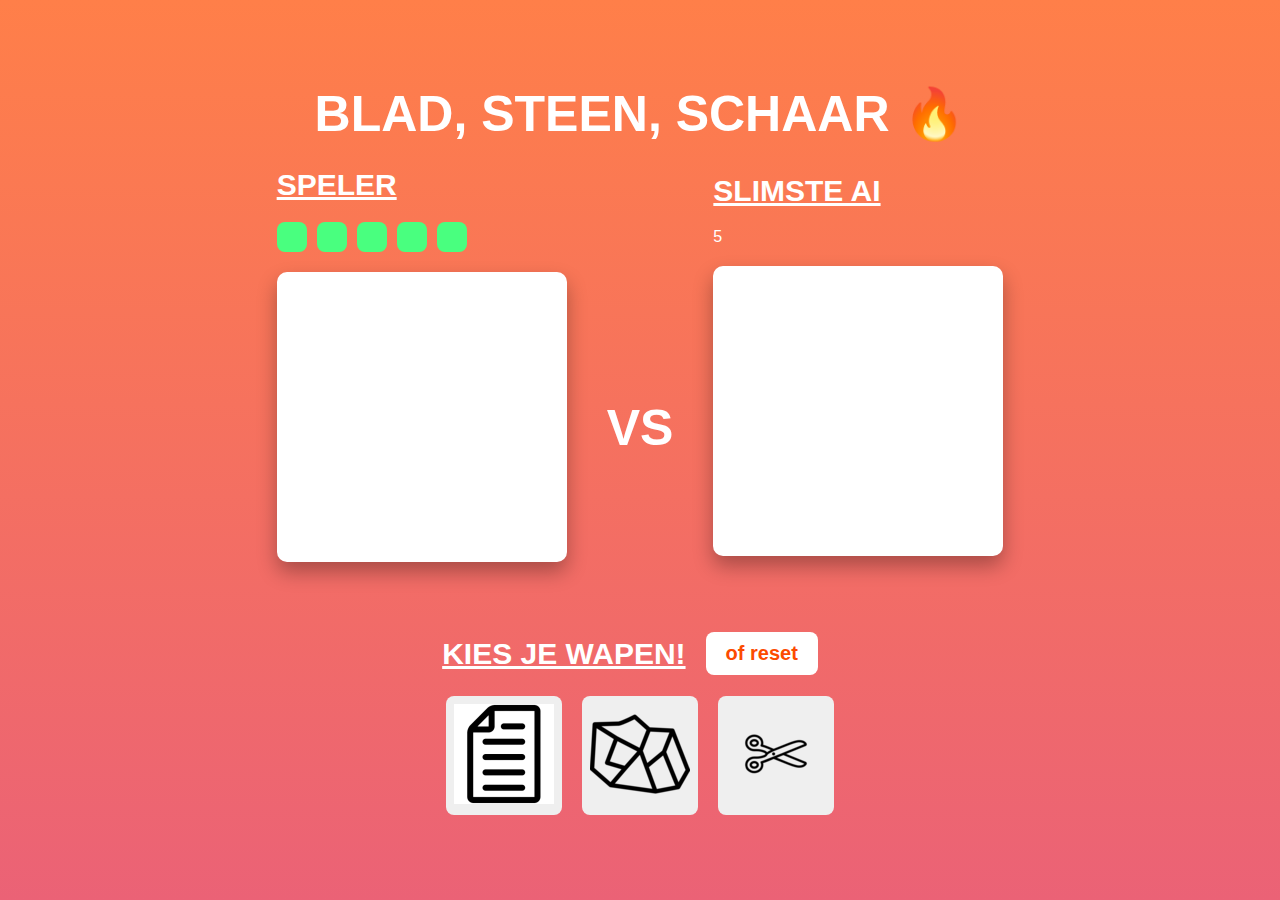
==== index.html @ c922b525 "Changes" ====
<!DOCTYPE html>
<html lang="nl">
  <head>
    <meta charset="UTF-8" />
    <meta http-equiv="X-UA-Compatible" content="IE=edge" />
    <meta name="viewport" content="width=device-width, initial-scale=1.0" />

    <!-- Stylesheets -->
    <link rel="stylesheet" href="css/fonts.css" />
    <link rel="stylesheet" href="css/main.css" />

    <!-- Geef je website hier een titel -->
    <title>Blad Steen Schaar</title>
  </head>
  <body>
    <div class="container">

      <!-- Hier komt je HTML-code -->
      <h1>Blad, Steen, Schaar 🔥</h1>
      <!-- Het speelveld -->
      <div class="speelveld">
        <!-- De speler zelf -->
        <div class="speler" id="jij">
          <h2 class="speler__naam " id="spelerNaam">Speler</h2>
          <div id="spelerLeven" class="speler__levens"></div>
          <div class="speler__keuze" id="keuzeSpeler"></div>
        </div>

        <!-- Versus -->
        <p class="versus">VS</p>

        <!-- De computer -->
        <div class="speler" id="computer">
          <h2 class="speler__naam">Slimste AI</h2>
          <div id="computerLeven"></div>
          <div class="speler__keuze" id="keuzeComputer"></div>
        </div>
      </div>

      <!-- Hier komt de code voor de keuze van blad, steen of schaar -->
      <div class="keuze-wrapper">
        <span>
          <h2 class="text--center">Kies je wapen!</h2>
          <button class="btnReset" id="btnReset">of reset</button>
        </span>
        <div class="keuzes">
          <button id="btnBlad">
            <img src="img/papier.png" alt="Blad">
          </button>
          <button id="btnSteen">
            <img src="img/steen.png" alt="Steen">
          </button>
          <button id="btnSchaar">
            <img src="img/schaar.png" alt="Schaar">
          </button>
        </div>
      </div>
    </div>

    <!-- Scripts hier toevoegen-->
    <script src="js/main.js"></script>
  </body>
</html>
---- css/fonts.css ----
@font-face {
  font-family: "Sitka Display";
  src: url("SitkaDisplay.woff2") format("woff2"),
    url("SitkaDisplay.woff") format("woff");
  font-weight: normal;
  font-style: normal;
  font-display: swap;
}

@font-face {
  font-family: "Work Sans";
  src: url("subset-WorkSans-Regular.woff2") format("woff2"),
    url("subset-WorkSans-Regular.woff") format("woff");
  font-weight: normal;
  font-style: normal;
  font-display: swap;
}

@font-face {
  font-family: "Work Sans";
  src: url("subset-WorkSans-Light.woff2") format("woff2"),
    url("subset-WorkSans-Light.woff") format("woff");
  font-weight: 300;
  font-style: normal;
  font-display: swap;
}

@font-face {
  font-family: "Work Sans";
  src: url("subset-WorkSans-Bold.woff2") format("woff2"),
    url("subset-WorkSans-Bold.woff") format("woff");
  font-weight: bold;
  font-style: normal;
  font-display: swap;
}
---- css/main.css ----
// Standaard reset voor overbodige wirtuimtes
* {
  margin: 0;
  padding: 0;
  box-sizing: border-box;
}

/*
  fonts: 
  "Sitka Display", serif;
  "Work Sans", sans-serif;
*/

html {
  font-family: "Work Sans", sans-serif;
}

body {
  margin: 0;
  height: 100vh;
  display:  flex;
  justify-content: center;
  align-items: center;
  background: #FF7F49;
  background: linear-gradient(180deg, #FF7F49 0%, #EB6276 100%);
  color: white;
}

h1 {
  text-align: center;
  font-size: 50px;
  text-transform: uppercase;
  margin: 0;
}

img {
  max-width: 100%;
  object-fit: cover;
}

.text--center {
  text-align: center;
}

.container {
  max-width: 75rem;
  width: 100%;
  margin-inline: auto;
}

.speelveld {
  display: flex;
  justify-content: center;
  align-items: center;
  gap: 40px;
}

.speler {
  display: flex;
  flex-direction: column;
  gap: 20px;
}

.speler__naam {
  margin-bottom: 0;
}

.speler__levens {
  display: flex;
  gap: 10px;
}

.speler__leven {
  width: 30px;
  height: 30px;
  background-color: #49ff7f;
  border-radius: 8px;
}

.speler__keuze {
  background-color: #ffffff;
  width: 250px;
  height: 250px;
  padding: 20px;
  display: flex;
  justify-content: center;
  align-items: center;
  border-radius: 10px;
  box-shadow: 0 10px 20px rgba(0, 0, 0, 0.3);
}

.speler__keuze__afbeelding {
  min-width: 100px;
  min-height: 100px;
}

.versus {
  font-size: 50px;
  font-weight: 900;
  margin-top: 200px;
}

.keuze-wrapper {
  margin-top: 50px;
}

.keuzes {
  display: flex;
  justify-content: center;
  gap: 20px;
}

button {
  cursor: pointer;
  border-radius: 8px;
  border: none;
  outline: none;
  padding: 8px;
}

button:hover {
  outline: #fc4b00 solid 4px;
}

.btnReset {
  background-color: white;
  color: #fc4b00;
  font-weight: 900;
  font-size: 20px;
  padding: 10px 20px;
  margin: 0 20px;
  border-radius: 8px;
}

span {
  display: flex;
  align-items: center;
  justify-content: center;
}


/* Tutorial CSS */

.img__tutorial {
  height: 400px;
}

h2 {
  text-align: left;
  font-size: 30px;
  text-transform: uppercase;
  text-decoration: underline;
}

a {
  text-decoration: none;
  color: #49ff7f;
  text-decoration: underline;
}
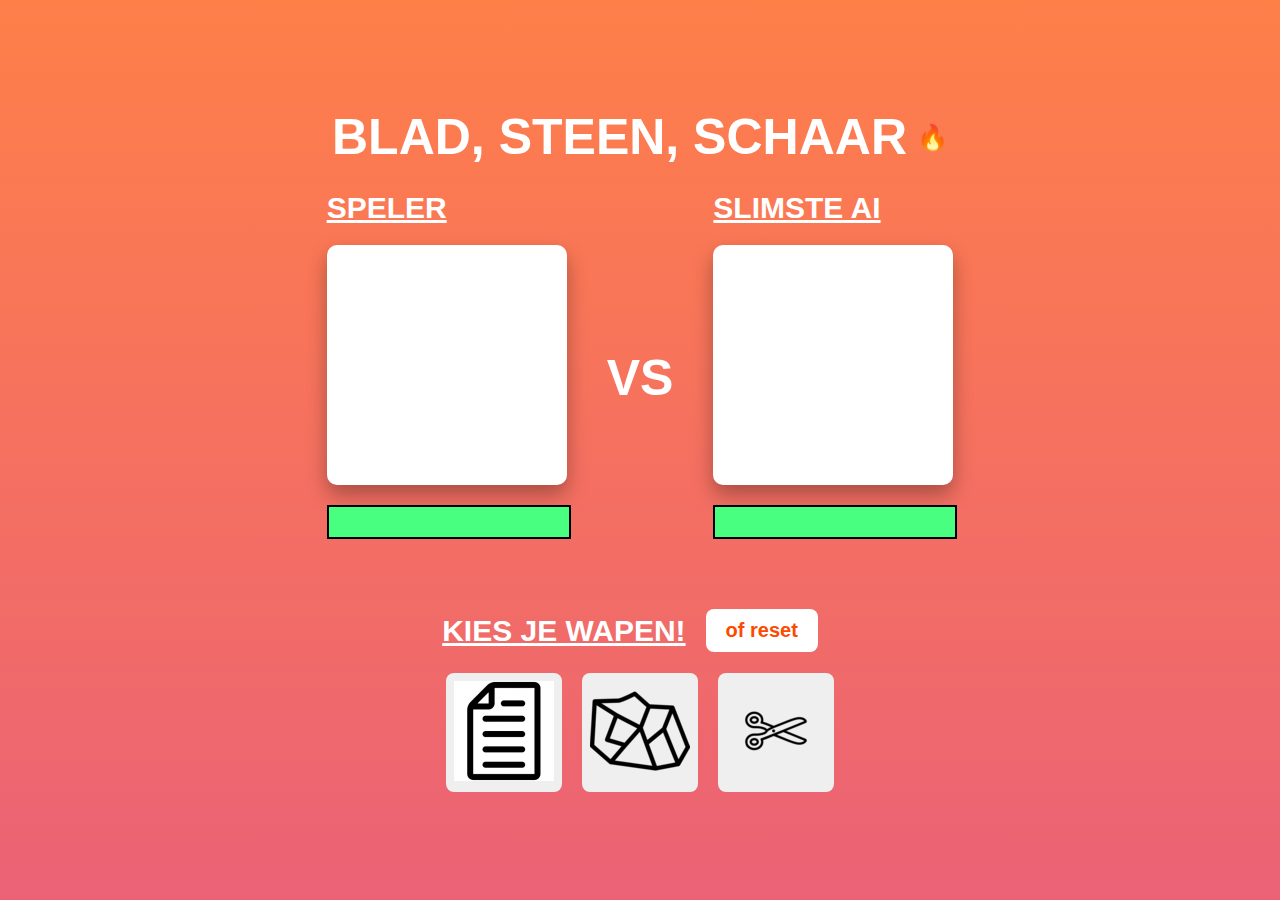
==== commit 7af94d48: "Restructure and added easter egg" ====
--- a/index.html
+++ b/index.html
@@ -14,16 +14,18 @@
   </head>
   <body>
     <div class="container">
+      <!-- Hier komt je HTML-code -->
 
-      <!-- Hier komt je HTML-code -->
-      <h1>Blad, Steen, Schaar 🔥</h1>
+      <!-- Titel -->
+      <h1>Blad, Steen, Schaar <span id="fire">🔥</span></h1>
+
       <!-- Het speelveld -->
       <div class="speelveld">
         <!-- De speler zelf -->
         <div class="speler" id="jij">
           <h2 class="speler__naam " id="spelerNaam">Speler</h2>
+          <div class="speler__keuze" id="keuzeSpeler"></div>
           <div id="spelerLeven" class="speler__levens"></div>
-          <div class="speler__keuze" id="keuzeSpeler"></div>
         </div>
 
         <!-- Versus -->
@@ -32,28 +34,37 @@
         <!-- De computer -->
         <div class="speler" id="computer">
           <h2 class="speler__naam">Slimste AI</h2>
-          <div id="computerLeven"></div>
           <div class="speler__keuze" id="keuzeComputer"></div>
+          <div id="computerLeven" class="speler__levens"></div>
         </div>
       </div>
 
       <!-- Hier komt de code voor de keuze van blad, steen of schaar -->
       <div class="keuze-wrapper">
-        <span>
-          <h2 class="text--center">Kies je wapen!</h2>
-          <button class="btnReset" id="btnReset">of reset</button>
-        </span>
-        <div class="keuzes">
-          <button id="btnBlad">
-            <img src="img/papier.png" alt="Blad">
-          </button>
-          <button id="btnSteen">
-            <img src="img/steen.png" alt="Steen">
-          </button>
-          <button id="btnSchaar">
-            <img src="img/schaar.png" alt="Schaar">
-          </button>
+        <div>
+          <span>
+            <h2 class="text--center">Kies je wapen!</h2>
+            <button class="btnReset" id="btnReset">of reset</button>
+          </span>
+          <div class="keuzes" id="keuzes">
+            <button id="btnBlad">
+              <img src="img/papier.png" alt="Blad">
+            </button>
+            <button id="btnSteen">
+              <img src="img/steen.png" alt="Steen">
+            </button>
+            <button id="btnSchaar">
+              <img src="img/schaar.png" alt="Schaar">
+            </button>
+          </div>
+          <!-- Winner or loser -->
+          <div class="winner-loser">
+            <p id="spelerWin" class="hidden">JIJ WINT! 🥳</p>
+            <p id="computerWin" class="hidden">Je verliest... 😞</p>
+            <p id="fireWin" class="hidden">NATUURLIJK! Vuur wint van alles! 🤯</p>
+          </div>
         </div>
+        
       </div>
     </div>
 
--- a/css/main.css
+++ b/css/main.css
@@ -27,10 +27,17 @@
 }
 
 h1 {
-  text-align: center;
+  display: flex;
+  justify-content: center;
+  align-items: center;
+  gap: 10px;
   font-size: 50px;
   text-transform: uppercase;
   margin: 0;
+}
+
+h1 > span {
+  font-size: 50%;
 }
 
 img {
@@ -46,6 +53,14 @@
   max-width: 75rem;
   width: 100%;
   margin-inline: auto;
+}
+
+.hidden {
+  display: none;
+}
+
+.rel {
+  position: relative;
 }
 
 .speelveld {
@@ -67,20 +82,21 @@
 
 .speler__levens {
   display: flex;
-  gap: 10px;
+  width: 100%;
+  height: 30px;
+  border: 2px solid black;
 }
 
 .speler__leven {
-  width: 30px;
   height: 30px;
+  width: 20%;
   background-color: #49ff7f;
-  border-radius: 8px;
 }
 
 .speler__keuze {
   background-color: #ffffff;
-  width: 250px;
-  height: 250px;
+  width: 200px;
+  height: 200px;
   padding: 20px;
   display: flex;
   justify-content: center;
@@ -97,7 +113,7 @@
 .versus {
   font-size: 50px;
   font-weight: 900;
-  margin-top: 200px;
+  margin-top: 100px;
 }
 
 .keuze-wrapper {
@@ -138,6 +154,15 @@
   justify-content: center;
 }
 
+.winner-loser {
+  text-align: center;
+}
+
+.winner-loser > p {
+  font-size: 2rem;
+  color: black;
+  font-weight: 900;
+}
 
 /* Tutorial CSS */
 
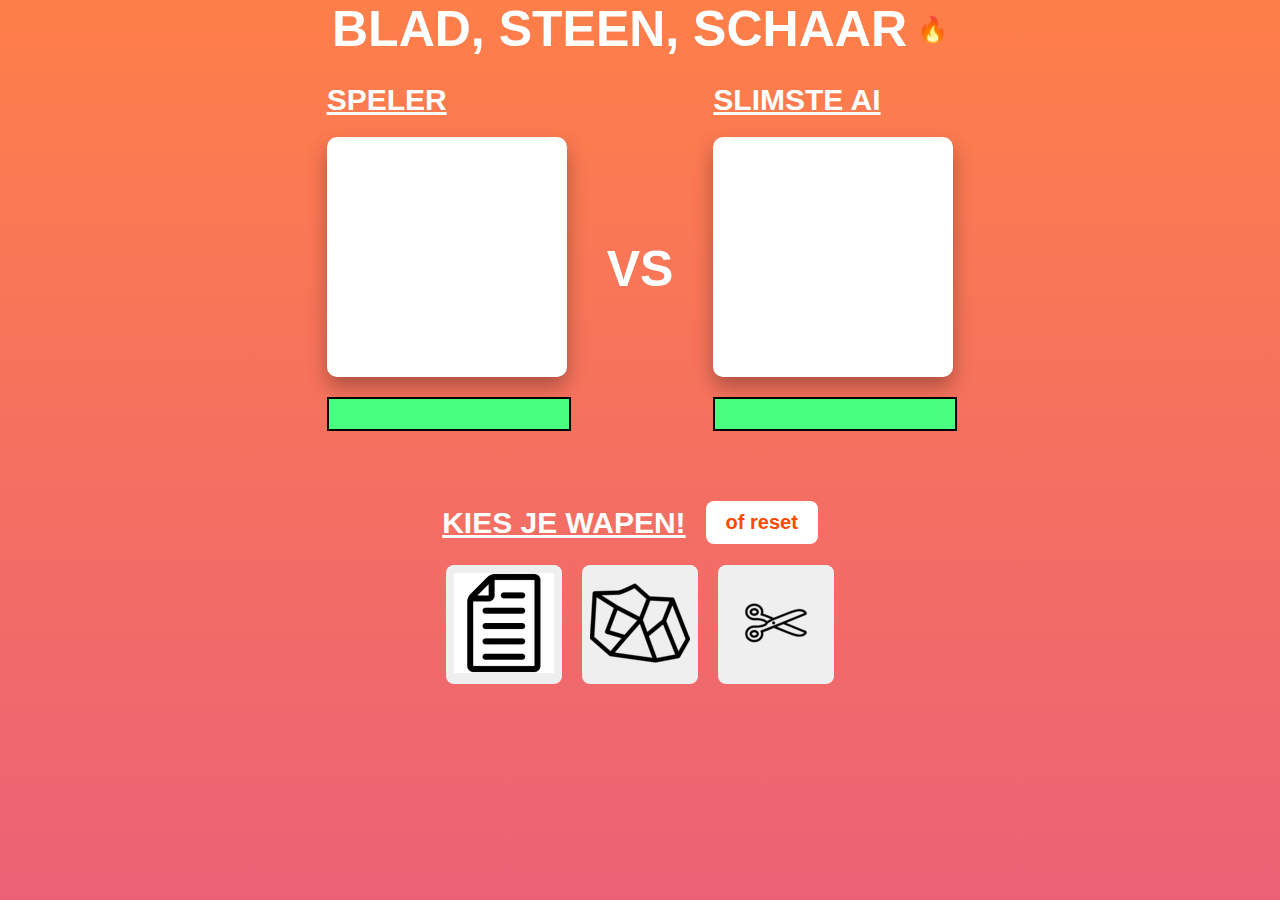
==== commit 72b04f46: "🐛 fix CSS loading issue" ====
--- a/index.html
+++ b/index.html
@@ -14,57 +14,60 @@
   </head>
   <body>
     <div class="container">
-      <!-- Hier komt je HTML-code -->
+      <div class="game">
+        <!-- Hier komt je HTML-code -->
 
-      <!-- Titel -->
-      <h1>Blad, Steen, Schaar <span id="fire">🔥</span></h1>
+        <!-- Titel -->
+        <h1>Blad, Steen, Schaar <span id="fire">🔥</span></h1>
 
-      <!-- Het speelveld -->
-      <div class="speelveld">
-        <!-- De speler zelf -->
-        <div class="speler" id="jij">
-          <h2 class="speler__naam " id="spelerNaam">Speler</h2>
-          <div class="speler__keuze" id="keuzeSpeler"></div>
-          <div id="spelerLeven" class="speler__levens"></div>
+        <!-- Het speelveld -->
+        <div class="speelveld">
+          <!-- De speler zelf -->
+          <div class="speler" id="jij">
+            <h2 class="speler__naam" id="spelerNaam">Speler</h2>
+            <div class="speler__keuze" id="keuzeSpeler"></div>
+            <div id="spelerLeven" class="speler__levens"></div>
+          </div>
+
+          <!-- Versus -->
+          <p class="versus">VS</p>
+
+          <!-- De computer -->
+          <div class="speler" id="computer">
+            <h2 class="speler__naam">Slimste AI</h2>
+            <div class="speler__keuze" id="keuzeComputer"></div>
+            <div id="computerLeven" class="speler__levens"></div>
+          </div>
         </div>
 
-        <!-- Versus -->
-        <p class="versus">VS</p>
-
-        <!-- De computer -->
-        <div class="speler" id="computer">
-          <h2 class="speler__naam">Slimste AI</h2>
-          <div class="speler__keuze" id="keuzeComputer"></div>
-          <div id="computerLeven" class="speler__levens"></div>
-        </div>
-      </div>
-
-      <!-- Hier komt de code voor de keuze van blad, steen of schaar -->
-      <div class="keuze-wrapper">
-        <div>
-          <span>
-            <h2 class="text--center">Kies je wapen!</h2>
-            <button class="btnReset" id="btnReset">of reset</button>
-          </span>
-          <div class="keuzes" id="keuzes">
-            <button id="btnBlad">
-              <img src="img/papier.png" alt="Blad">
-            </button>
-            <button id="btnSteen">
-              <img src="img/steen.png" alt="Steen">
-            </button>
-            <button id="btnSchaar">
-              <img src="img/schaar.png" alt="Schaar">
-            </button>
-          </div>
-          <!-- Winner or loser -->
-          <div class="winner-loser">
-            <p id="spelerWin" class="hidden">JIJ WINT! 🥳</p>
-            <p id="computerWin" class="hidden">Je verliest... 😞</p>
-            <p id="fireWin" class="hidden">NATUURLIJK! Vuur wint van alles! 🤯</p>
+        <!-- Hier komt de code voor de keuze van blad, steen of schaar -->
+        <div class="keuze-wrapper">
+          <div>
+            <span>
+              <h2 class="text--center">Kies je wapen!</h2>
+              <button class="btnReset" id="btnReset">of reset</button>
+            </span>
+            <div class="keuzes" id="keuzes">
+              <button id="btnBlad">
+                <img src="img/papier.png" alt="Blad" />
+              </button>
+              <button id="btnSteen">
+                <img src="img/steen.png" alt="Steen" />
+              </button>
+              <button id="btnSchaar">
+                <img src="img/schaar.png" alt="Schaar" />
+              </button>
+            </div>
+            <!-- Winner or loser -->
+            <div class="winner-loser">
+              <p id="spelerWin" class="hidden">JIJ WINT! 🥳</p>
+              <p id="computerWin" class="hidden">Je verliest... 😞</p>
+              <p id="fireWin" class="hidden">
+                NATUURLIJK! Vuur wint van alles! 🤯
+              </p>
+            </div>
           </div>
         </div>
-        
       </div>
     </div>
 
--- a/css/main.css
+++ b/css/main.css
@@ -4,12 +4,6 @@
   padding: 0;
   box-sizing: border-box;
 }
-
-/*
-  fonts: 
-  "Sitka Display", serif;
-  "Work Sans", sans-serif;
-*/
 
 html {
   font-family: "Work Sans", sans-serif;
@@ -18,11 +12,9 @@
 body {
   margin: 0;
   height: 100vh;
-  display:  flex;
-  justify-content: center;
-  align-items: center;
-  background: #FF7F49;
-  background: linear-gradient(180deg, #FF7F49 0%, #EB6276 100%);
+  background: #ff7f49;
+  background: linear-gradient(180deg, #ff7f49 0%, #eb6276 100%);
+  background-attachment: fixed;
   color: white;
 }
 
@@ -53,6 +45,16 @@
   max-width: 75rem;
   width: 100%;
   margin-inline: auto;
+}
+
+// Alles hierboven al gebruikt in codepen
+
+.game {
+  height: 100vh;
+  display: flex;
+  flex-direction: column;
+  justify-content: center;
+  align-items: center;
 }
 
 .hidden {
@@ -181,4 +183,4 @@
   text-decoration: none;
   color: #49ff7f;
   text-decoration: underline;
-}+}
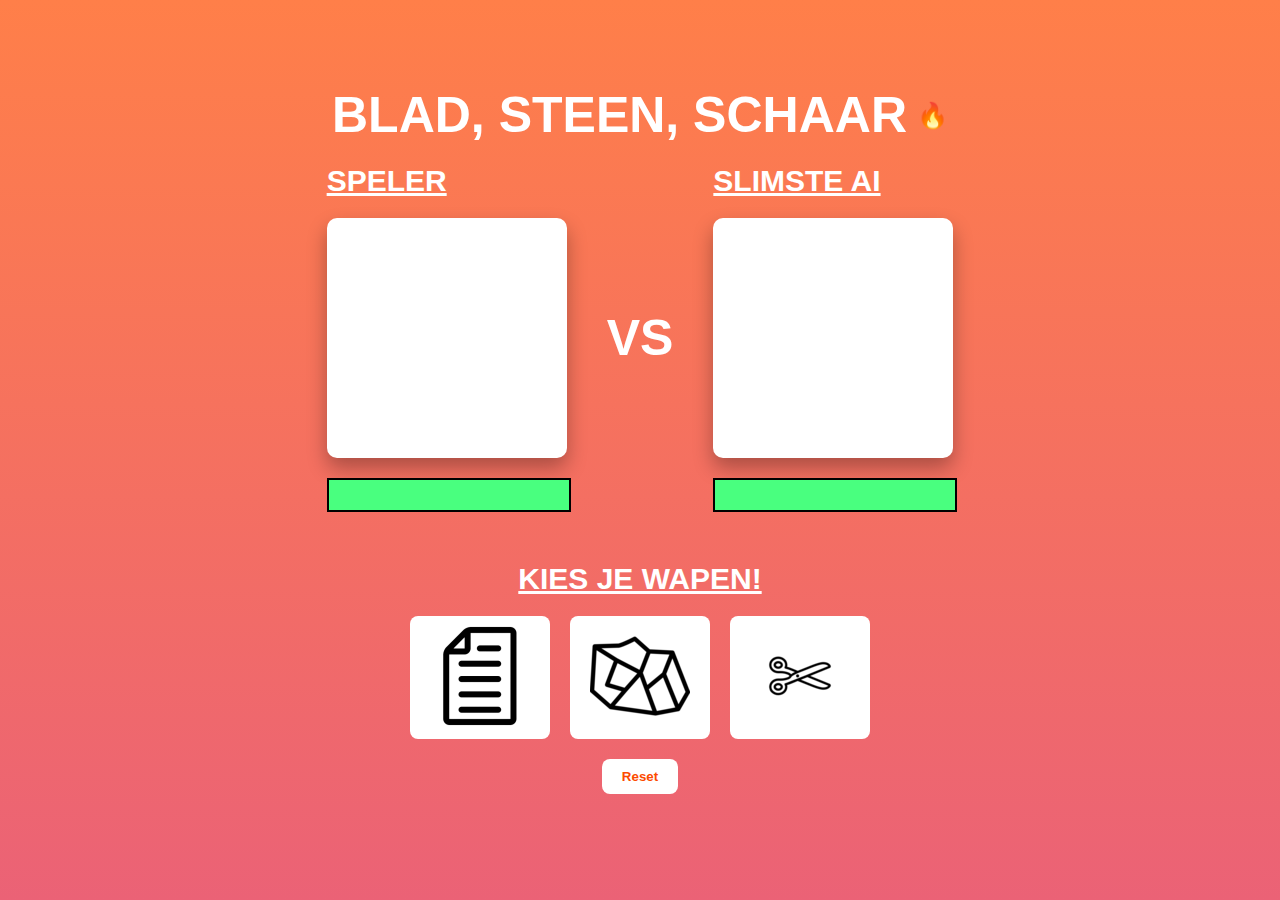
==== commit a6f8a0d7: "🎨 Edits to html and css" ====
--- a/index.html
+++ b/index.html
@@ -6,7 +6,6 @@
     <meta name="viewport" content="width=device-width, initial-scale=1.0" />
 
     <!-- Stylesheets -->
-    <link rel="stylesheet" href="css/fonts.css" />
     <link rel="stylesheet" href="css/main.css" />
 
     <!-- Geef je website hier een titel -->
@@ -14,11 +13,11 @@
   </head>
   <body>
     <div class="container">
-      <div class="game">
+      <div class="spel">
         <!-- Hier komt je HTML-code -->
 
         <!-- Titel -->
-        <h1>Blad, Steen, Schaar <span id="fire">🔥</span></h1>
+        <h1>Blad, Steen, Schaar <span id="vuur">🔥</span></h1>
 
         <!-- Het speelveld -->
         <div class="speelveld">
@@ -42,30 +41,26 @@
 
         <!-- Hier komt de code voor de keuze van blad, steen of schaar -->
         <div class="keuze-wrapper">
-          <div>
-            <span>
-              <h2 class="text--center">Kies je wapen!</h2>
-              <button class="btnReset" id="btnReset">of reset</button>
-            </span>
-            <div class="keuzes" id="keuzes">
-              <button id="btnBlad">
-                <img src="img/papier.png" alt="Blad" />
-              </button>
-              <button id="btnSteen">
-                <img src="img/steen.png" alt="Steen" />
-              </button>
-              <button id="btnSchaar">
-                <img src="img/schaar.png" alt="Schaar" />
-              </button>
-            </div>
-            <!-- Winner or loser -->
-            <div class="winner-loser">
-              <p id="spelerWin" class="hidden">JIJ WINT! 🥳</p>
-              <p id="computerWin" class="hidden">Je verliest... 😞</p>
-              <p id="fireWin" class="hidden">
-                NATUURLIJK! Vuur wint van alles! 🤯
-              </p>
-            </div>
+          <h2>Kies je wapen!</h2>
+          <div class="keuzes" id="keuzes">
+            <button id="btnBlad">
+              <img src="img/blad.png" alt="Blad" />
+            </button>
+            <button id="btnSteen">
+              <img src="img/steen.png" alt="Steen" />
+            </button>
+            <button id="btnSchaar">
+              <img src="img/schaar.png" alt="Schaar" />
+            </button>
+          </div>
+          <button class="btnReset" id="btnReset">Reset</button>
+          <!-- Winner or loser -->
+          <div class="winner-loser">
+            <p id="spelerWin" class="hidden">JIJ WINT! 🥳</p>
+            <p id="computerWin" class="hidden">Je verliest... 😞</p>
+            <p id="vuurWin" class="hidden">
+              NATUURLIJK! Vuur wint van alles! 🤯
+            </p>
           </div>
         </div>
       </div>
--- a/css/main.css
+++ b/css/main.css
@@ -1,16 +1,14 @@
-// Standaard reset voor overbodige wirtuimtes
 * {
   margin: 0;
   padding: 0;
-  box-sizing: border-box;
 }
 
 html {
   font-family: "Work Sans", sans-serif;
+  font-size: 20px;
 }
 
 body {
-  margin: 0;
   height: 100vh;
   background: #ff7f49;
   background: linear-gradient(180deg, #ff7f49 0%, #eb6276 100%);
@@ -25,11 +23,24 @@
   gap: 10px;
   font-size: 50px;
   text-transform: uppercase;
-  margin: 0;
+  margin-bottom: 1rem;
 }
 
 h1 > span {
   font-size: 50%;
+}
+
+h2 {
+  text-align: left;
+  font-size: 30px;
+  text-transform: uppercase;
+  text-decoration: underline;
+}
+
+a {
+  text-decoration: none;
+  color: #49ff7f;
+  text-decoration: underline;
 }
 
 img {
@@ -37,8 +48,19 @@
   object-fit: cover;
 }
 
-.text--center {
-  text-align: center;
+button {
+  cursor: pointer;
+  background-color: white;
+  padding: 10px 20px;
+  color: #fc4b00;
+  border: none;
+  outline: none;
+  border-radius: 8px;
+  font-weight: 900;
+}
+
+button:hover {
+  outline: #fc4b00 solid 4px;
 }
 
 .container {
@@ -47,9 +69,16 @@
   margin-inline: auto;
 }
 
-// Alles hierboven al gebruikt in codepen
+.flex {
+  display: flex;
+  gap: 10px;
+  justify-content: center;
+  align-items: center;
+}
 
-.game {
+/* Alles hierboven al gebruikt in codepen */
+
+.spel {
   height: 100vh;
   display: flex;
   flex-direction: column;
@@ -59,10 +88,6 @@
 
 .hidden {
   display: none;
-}
-
-.rel {
-  position: relative;
 }
 
 .speelveld {
@@ -76,10 +101,6 @@
   display: flex;
   flex-direction: column;
   gap: 20px;
-}
-
-.speler__naam {
-  margin-bottom: 0;
 }
 
 .speler__levens {
@@ -109,45 +130,34 @@
 
 .speler__keuze__afbeelding {
   min-width: 100px;
+  max-width: 250px;
   min-height: 100px;
+  max-width: 250px;
 }
 
 .versus {
   font-size: 50px;
   font-weight: 900;
-  margin-top: 100px;
 }
 
 .keuze-wrapper {
   margin-top: 50px;
+  display: flex;
+  flex-direction: column;
+  justify-content: center;
+  align-items: center;
+  gap: 20px;
+}
+
+.wapens {
+  font-weight: 700;
+  margin-bottom: 20px;
 }
 
 .keuzes {
   display: flex;
   justify-content: center;
   gap: 20px;
-}
-
-button {
-  cursor: pointer;
-  border-radius: 8px;
-  border: none;
-  outline: none;
-  padding: 8px;
-}
-
-button:hover {
-  outline: #fc4b00 solid 4px;
-}
-
-.btnReset {
-  background-color: white;
-  color: #fc4b00;
-  font-weight: 900;
-  font-size: 20px;
-  padding: 10px 20px;
-  margin: 0 20px;
-  border-radius: 8px;
 }
 
 span {
@@ -171,16 +181,3 @@
 .img__tutorial {
   height: 400px;
 }
-
-h2 {
-  text-align: left;
-  font-size: 30px;
-  text-transform: uppercase;
-  text-decoration: underline;
-}
-
-a {
-  text-decoration: none;
-  color: #49ff7f;
-  text-decoration: underline;
-}
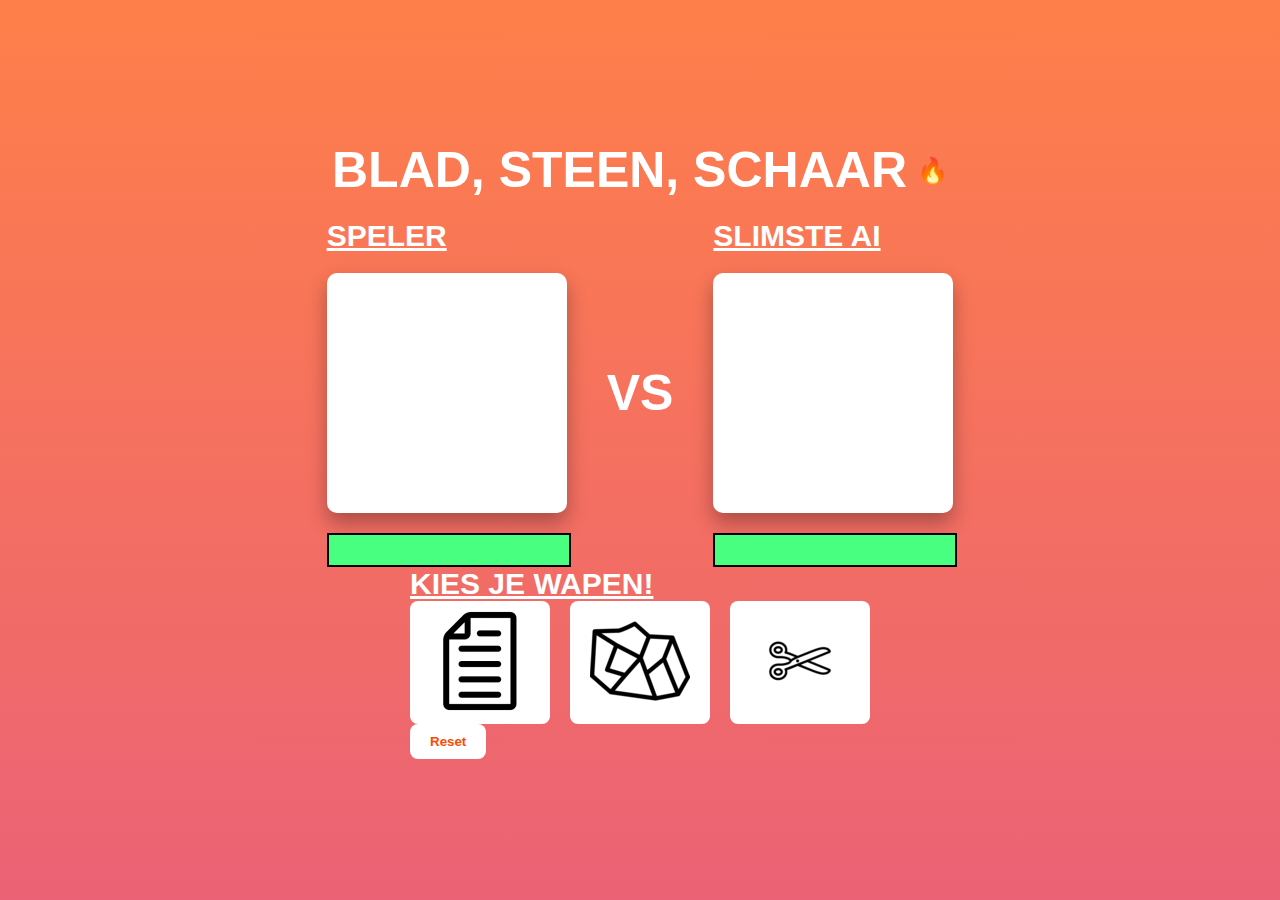
==== commit d3191e22: "Nieuwe finalcode + tut.html" ====
--- a/index.html
+++ b/index.html
@@ -40,7 +40,7 @@
         </div>
 
         <!-- Hier komt de code voor de keuze van blad, steen of schaar -->
-        <div class="keuze-wrapper">
+        <div class="blad-steen-schaar">
           <h2>Kies je wapen!</h2>
           <div class="keuzes" id="keuzes">
             <button id="btnBlad">
